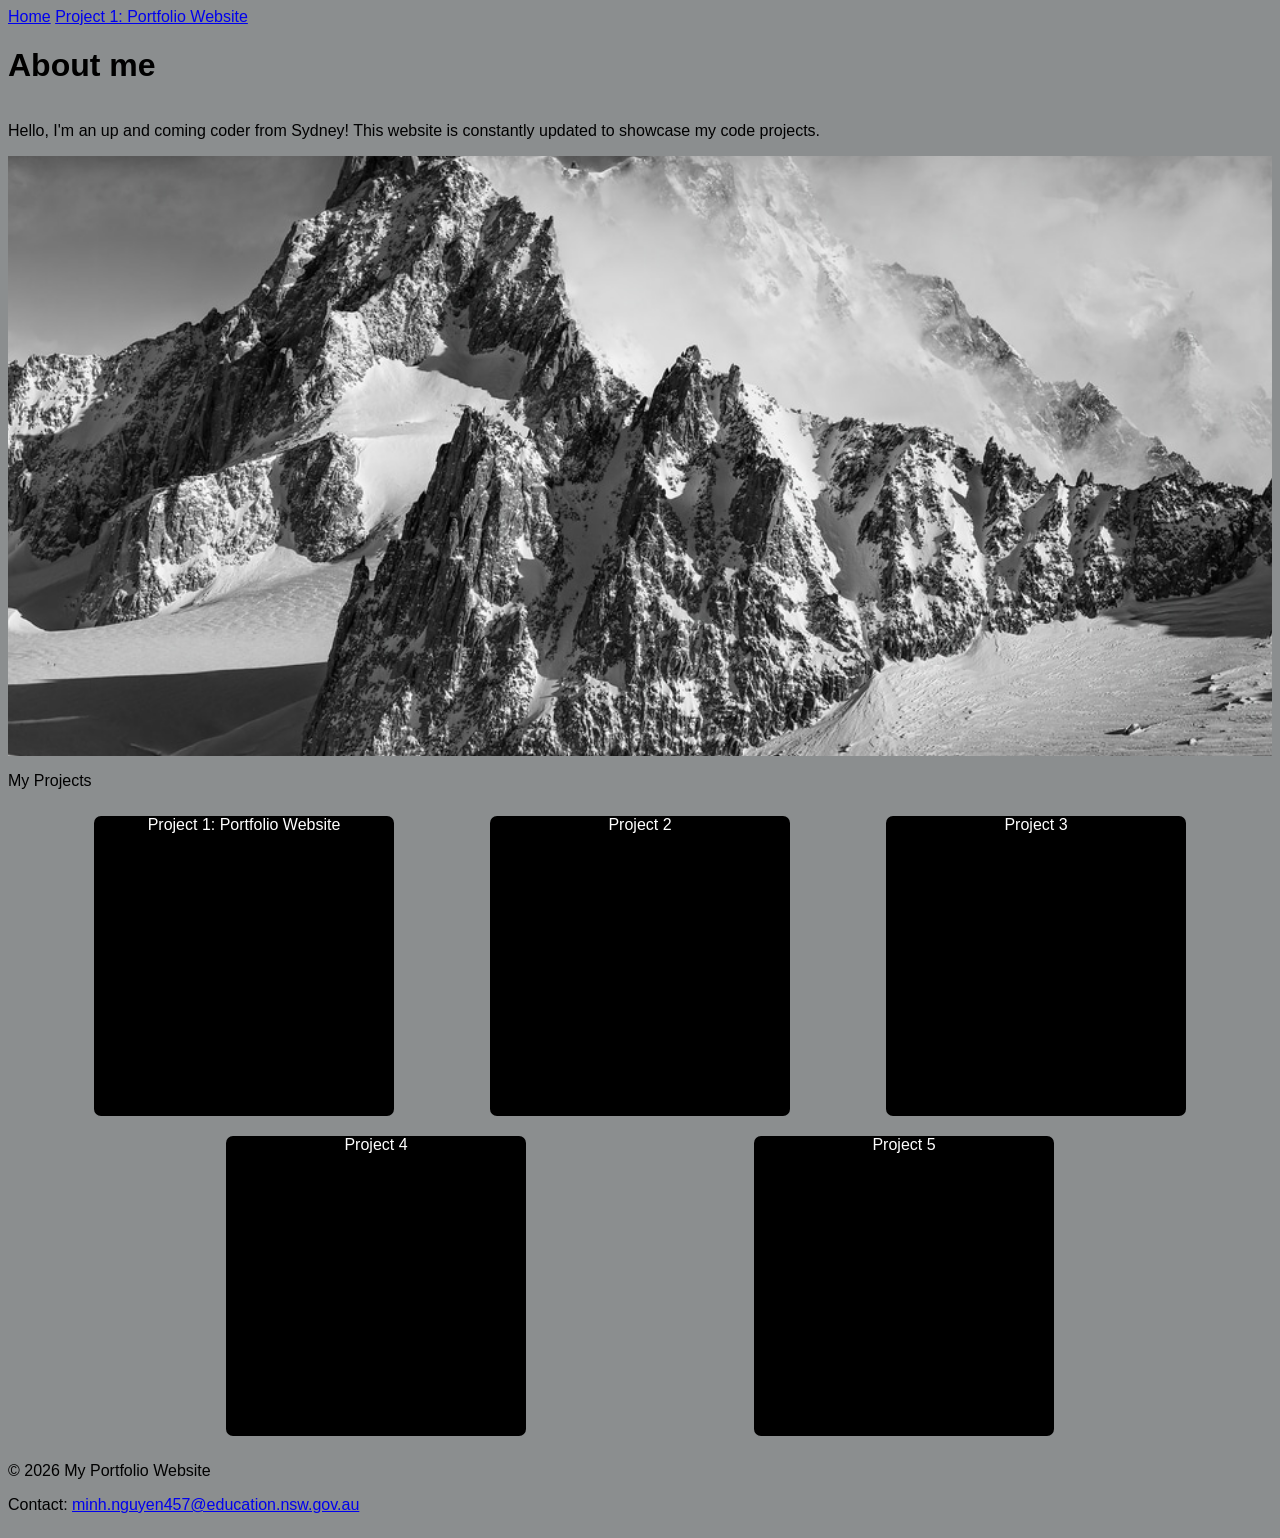
==== index.html @ cdcbe3a1 "buttons fixed" ====
<!DOCTYPE html>
<html lang="en">

<head>
    <meta charset="UTF-8">
    <meta name="viewport" content="width=device-width, initial-scale=1.0">
    <title>Home</title>
    <link rel="stylesheet" href="styles.css">
    <div class="page-layout">
</head>
<nav>
    <a href="#"> Home</a>
    <a href="project-1-website.html"> Project 1: Portfolio Website</a>
</nav>

<body>
    <h1>About me</h1>
    <p>Hello, I'm an up and coming coder from Sydney! This website is constantly updated to showcase my code projects.
    </p>
    <div class="parallax"></div>
    <p> My Projects</p>
    <div class="project-container">
        <a href=" project-1-website.html" button class="button">Project 1: Portfolio Website</a>
        <a button class="button" onclick="alert('Coming Soon!')">Project 2 </a>
        <a button class="button" onclick="alert('Coming Soon!')">Project 3 </a>
        <a button class="button" onclick="alert('Coming Soon!')">Project 4 </a>
        <a button class="button" onclick="alert('Coming Soon!')">Project 5 </a>
    </div>
</body>
<footer>
    <p>&copy; 2026 My Portfolio Website</p>
    <p>Contact: <a href="mailto:minh.nguyen457@education.nsw.gov.au">minh.nguyen457@education.nsw.gov.au</a></p>

</footer>
---- styles.css ----
body {
    background-color: rgb(139, 142, 143);
    font-family: 'Trebuchet MS', 'Lucida Sans Unicode', 'Lucida Grande', 'Lucida Sans', Arial, sans-serif;
}

.staging-chicken {
    display: flex;
    justify-content: space-between;
    flex-direction: row;
    flex-wrap: wrap;

}


.project-container {
    display: flex;
    flex-wrap: wrap;
    flex-direction: row;
    justify-content: space-evenly;
    height: max-content;
}

.button {
    display: flex;
    flex-wrap: wrap;
    flex-direction: row;
    justify-content: space-evenly;
    margin: 10px;
    font-size: 16px;
    border: whitesmoke;
    border-radius: 7px;
    background: #000000;
    color: white;
    cursor: pointer;
    width: 300px;
    height: 300px;
    gap: 15px;
    text-decoration: none;

}

.button:hover {
    transition: 0.2s;
    transform: scale(1.05);
}


.parallax {
    background-image: url(fine-art-alps-photo-m.jpg);
    min-height: 600px;
    background-attachment: fixed;
    background-position: center;
    background-repeat: no-repeat;
    background-size: cover;
}



.page-layout {
    display: flex;
    flex-wrap: wrap;
    flex-direction: column;
    justify-content: space-between;
}
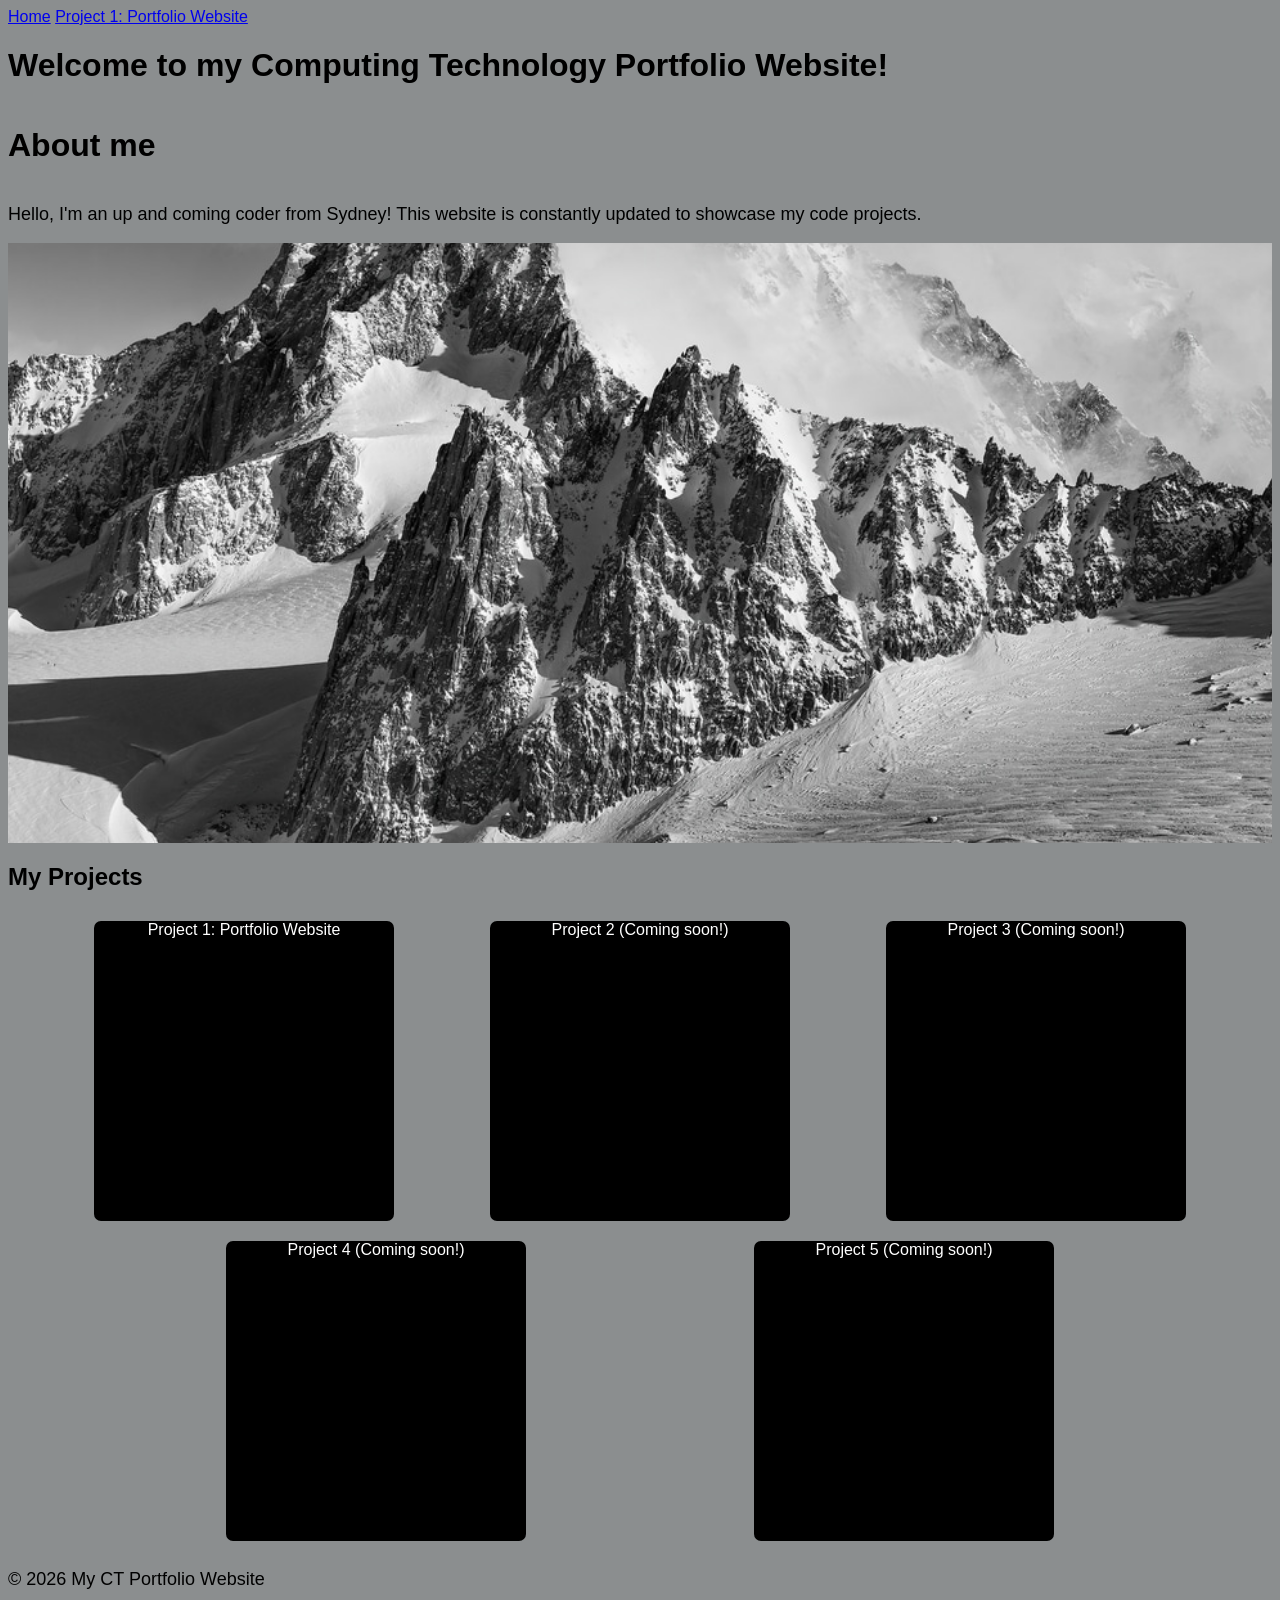
==== commit 59477b6f: "misc" ====
--- a/index.html
+++ b/index.html
@@ -12,23 +12,24 @@
     <a href="#"> Home</a>
     <a href="project-1-website.html"> Project 1: Portfolio Website</a>
 </nav>
+<header>
+    <h1>Welcome to my Computing Technology Portfolio Website!</h1>
+</header>
 
 <body>
     <h1>About me</h1>
     <p>Hello, I'm an up and coming coder from Sydney! This website is constantly updated to showcase my code projects.
     </p>
     <div class="parallax"></div>
-    <p> My Projects</p>
+    <h2> My Projects</h2>
     <div class="project-container">
         <a href=" project-1-website.html" button class="button">Project 1: Portfolio Website</a>
-        <a button class="button" onclick="alert('Coming Soon!')">Project 2 </a>
-        <a button class="button" onclick="alert('Coming Soon!')">Project 3 </a>
-        <a button class="button" onclick="alert('Coming Soon!')">Project 4 </a>
-        <a button class="button" onclick="alert('Coming Soon!')">Project 5 </a>
+        <a button class="button" onclick="alert('Coming Soon!')">Project 2 (Coming soon!)</a>
+        <a button class="button" onclick="alert('Coming Soon!')">Project 3 (Coming soon!)</a>
+        <a button class="button" onclick="alert('Coming Soon!')">Project 4 (Coming soon!)</a>
+        <a button class="button" onclick="alert('Coming Soon!')">Project 5 (Coming soon!)</a>
     </div>
 </body>
 <footer>
-    <p>&copy; 2026 My Portfolio Website</p>
-    <p>Contact: <a href="mailto:minh.nguyen457@education.nsw.gov.au">minh.nguyen457@education.nsw.gov.au</a></p>
-
+    <p>&copy; 2026 My CT Portfolio Website</p>
 </footer>
--- a/styles.css
+++ b/styles.css
@@ -40,8 +40,8 @@
 }
 
 .button:hover {
-    transition: 0.2s;
-    transform: scale(1.05);
+    transition: 0.3s;
+    transform: scale(1.10);
 }
 
 
@@ -61,4 +61,8 @@
     flex-wrap: wrap;
     flex-direction: column;
     justify-content: space-between;
+}
+
+p {
+    font-size: large;
 }
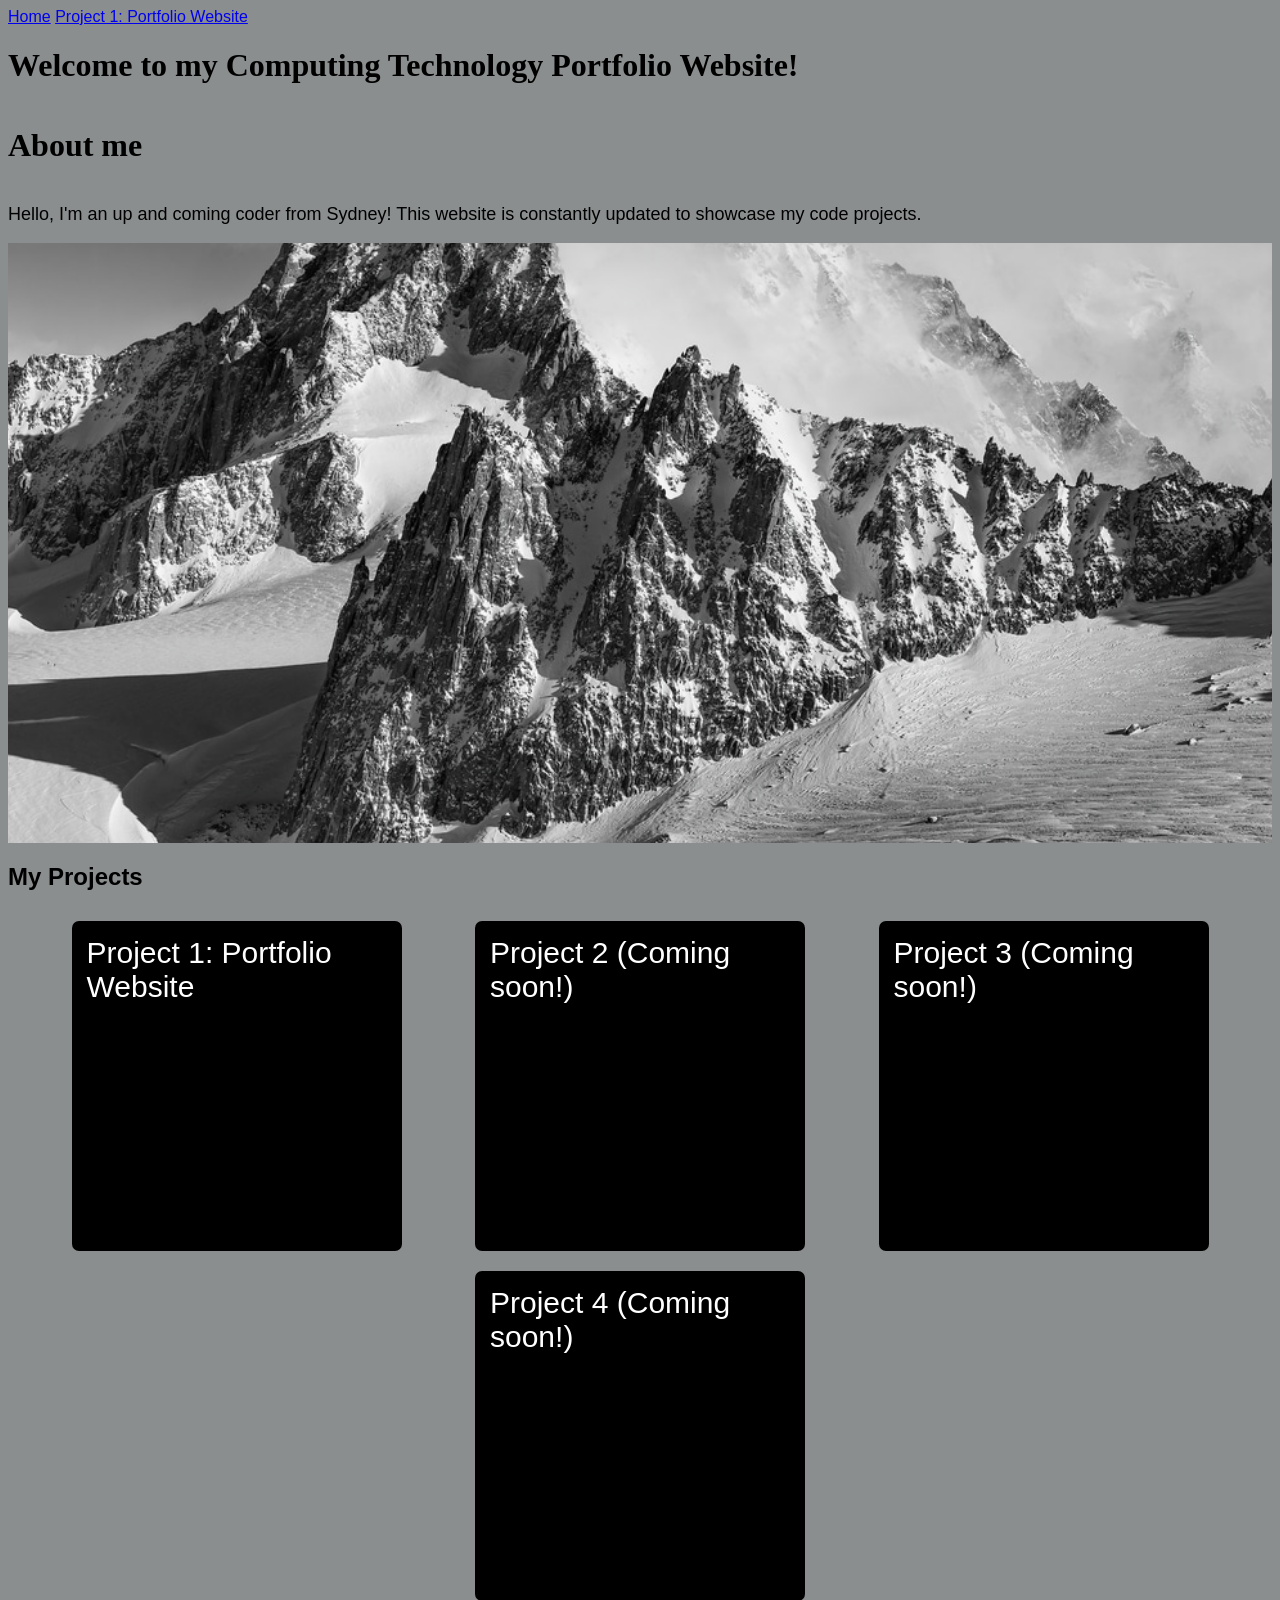
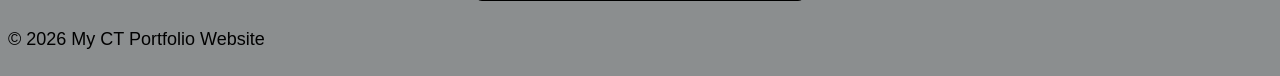
==== commit 5bc16ff6: "finishing touches 1" ====
--- a/index.html
+++ b/index.html
@@ -27,7 +27,7 @@
         <a button class="button" onclick="alert('Coming Soon!')">Project 2 (Coming soon!)</a>
         <a button class="button" onclick="alert('Coming Soon!')">Project 3 (Coming soon!)</a>
         <a button class="button" onclick="alert('Coming Soon!')">Project 4 (Coming soon!)</a>
-        <a button class="button" onclick="alert('Coming Soon!')">Project 5 (Coming soon!)</a>
+
     </div>
 </body>
 <footer>
--- a/styles.css
+++ b/styles.css
@@ -3,14 +3,9 @@
     font-family: 'Trebuchet MS', 'Lucida Sans Unicode', 'Lucida Grande', 'Lucida Sans', Arial, sans-serif;
 }
 
-.staging-chicken {
-    display: flex;
-    justify-content: space-between;
-    flex-direction: row;
-    flex-wrap: wrap;
-
+h1 {
+    font-family: Georgia, 'Times New Roman', Times, serif;
 }
-
 
 .project-container {
     display: flex;
@@ -26,7 +21,7 @@
     flex-direction: row;
     justify-content: space-evenly;
     margin: 10px;
-    font-size: 16px;
+    font-size: 30px;
     border: whitesmoke;
     border-radius: 7px;
     background: #000000;
@@ -36,6 +31,7 @@
     height: 300px;
     gap: 15px;
     text-decoration: none;
+    padding: 15px;
 
 }
 
@@ -65,4 +61,24 @@
 
 p {
     font-size: large;
+}
+
+.container {
+    display: flex;
+    gap: 50px;
+    flex-wrap: wrap;
+}
+
+.item {
+    display: flex;
+    flex-wrap: wrap;
+    width: 2000px;
+    height: 270px;
+    background: rgb(0, 0, 0);
+    font-size: 20px;
+    font-family: 'Trebuchet MS', 'Lucida Sans Unicode', 'Lucida Grande', 'Lucida Sans', Arial, sans-serif;
+    color: aliceblue;
+    border-radius: 7px;
+    padding: 15px;
+
 }
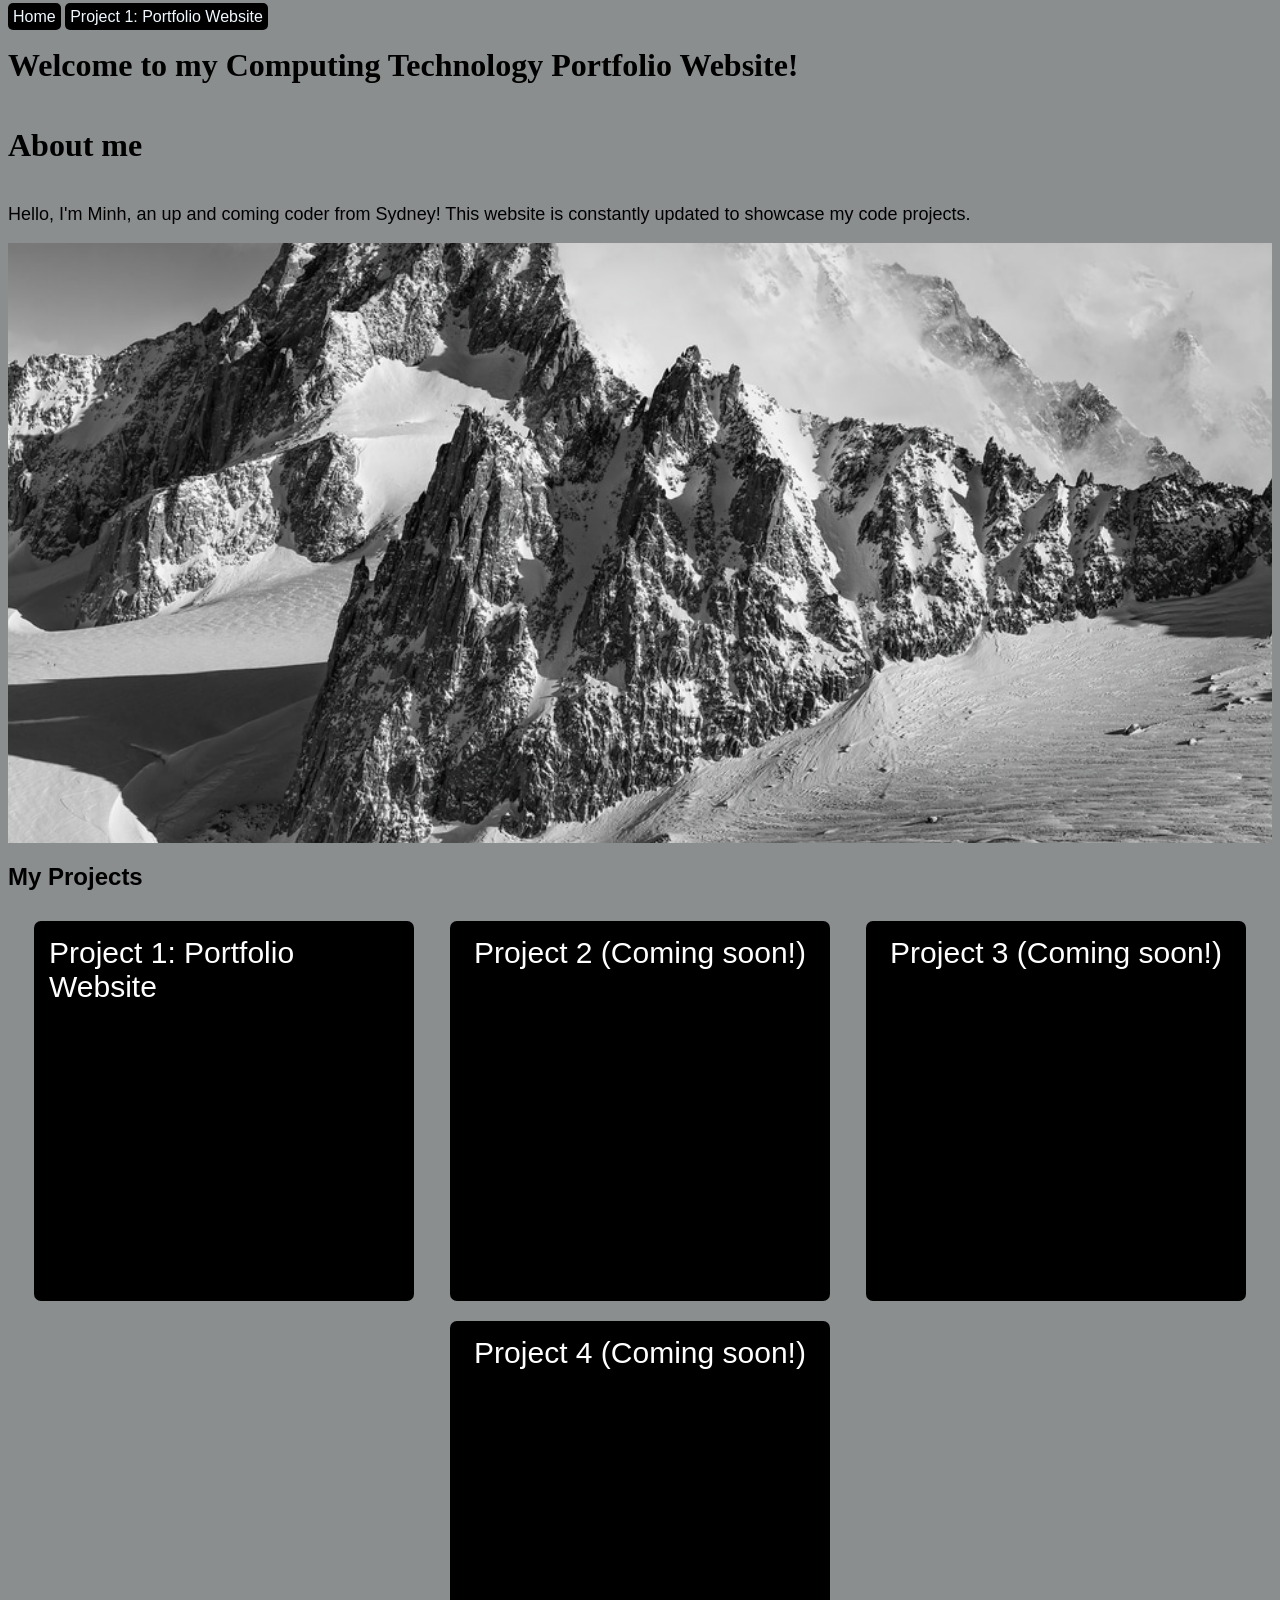
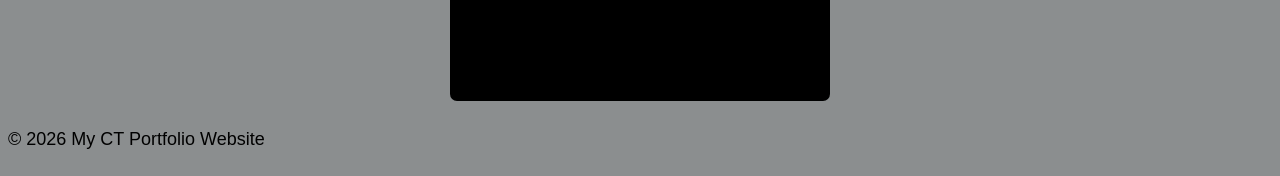
==== commit a4217aa9: "finishing touches 2" ====
--- a/index.html
+++ b/index.html
@@ -18,7 +18,8 @@
 
 <body>
     <h1>About me</h1>
-    <p>Hello, I'm an up and coming coder from Sydney! This website is constantly updated to showcase my code projects.
+    <p>Hello, I'm Minh, an up and coming coder from Sydney! This website is constantly updated to showcase my code
+        projects.
     </p>
     <div class="parallax"></div>
     <h2> My Projects</h2>
--- a/styles.css
+++ b/styles.css
@@ -27,8 +27,8 @@
     background: #000000;
     color: white;
     cursor: pointer;
-    width: 300px;
-    height: 300px;
+    width: 350px;
+    height: 350px;
     gap: 15px;
     text-decoration: none;
     padding: 15px;
@@ -72,13 +72,25 @@
 .item {
     display: flex;
     flex-wrap: wrap;
-    width: 2000px;
-    height: 270px;
+    min-height: 250px;
     background: rgb(0, 0, 0);
     font-size: 20px;
     font-family: 'Trebuchet MS', 'Lucida Sans Unicode', 'Lucida Grande', 'Lucida Sans', Arial, sans-serif;
     color: aliceblue;
     border-radius: 7px;
-    padding: 15px;
+    padding: 10px;
+    margin: 0 auto;
+    justify-content: center;
+    align-items: center;
 
+}
+
+
+
+nav a {
+    padding: 5px;
+    background-color: black;
+    border-radius: 5px;
+    text-decoration: none;
+    color: aliceblue
 }
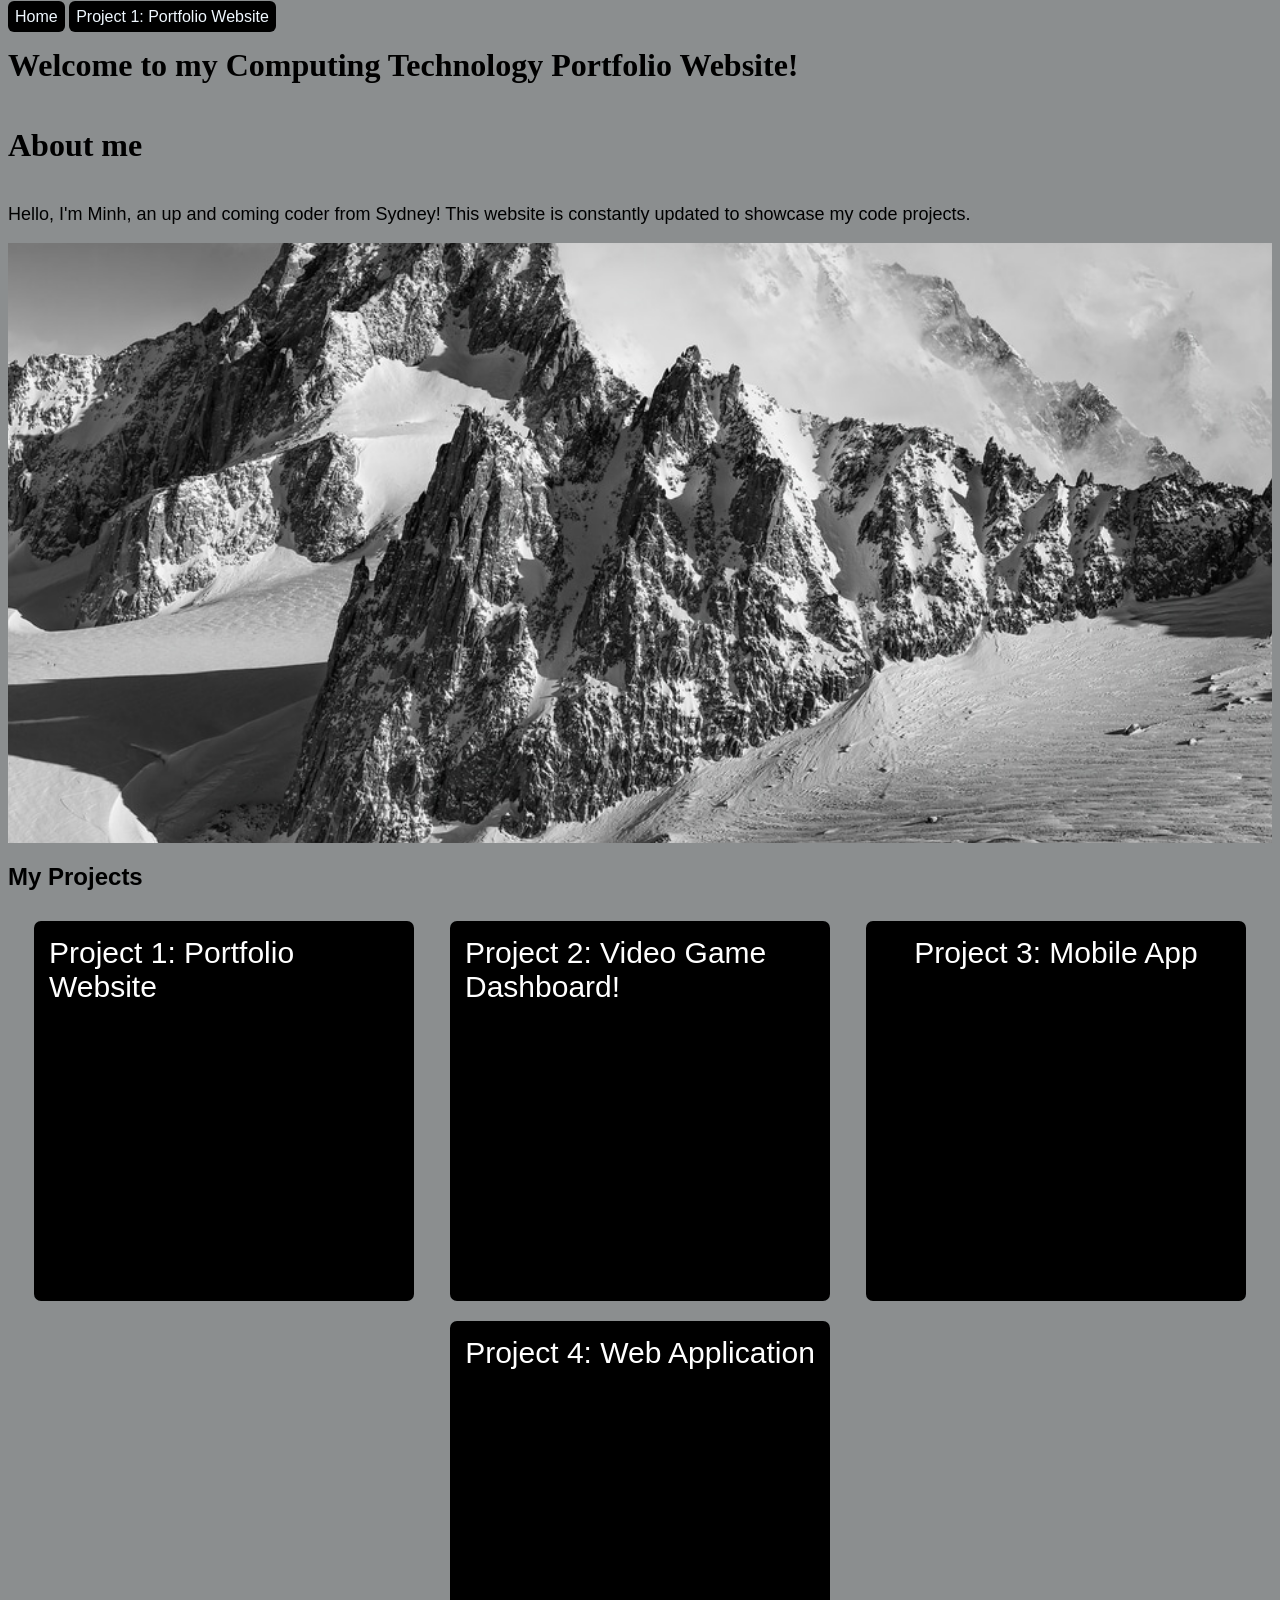
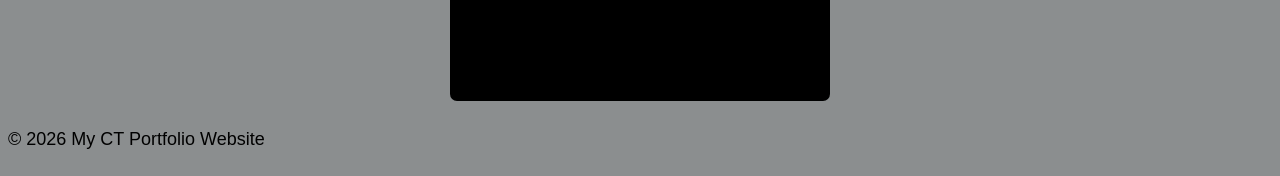
==== commit 8d78a40c: "embed dashboard+new page" ====
--- a/index.html
+++ b/index.html
@@ -25,9 +25,9 @@
     <h2> My Projects</h2>
     <div class="project-container">
         <a href=" project-1-website.html" button class="button">Project 1: Portfolio Website</a>
-        <a button class="button" onclick="alert('Coming Soon!')">Project 2 (Coming soon!)</a>
-        <a button class="button" onclick="alert('Coming Soon!')">Project 3 (Coming soon!)</a>
-        <a button class="button" onclick="alert('Coming Soon!')">Project 4 (Coming soon!)</a>
+        <a href="project-2-dashboard.html" button class="button">Project 2: Video Game Dashboard!</a>
+        <a button class="button" onclick="alert('Coming Soon!')">Project 3: Mobile App</a>
+        <a button class="button" onclick="alert('Coming Soon!')">Project 4: Web Application</a>
 
     </div>
 </body>
--- a/styles.css
+++ b/styles.css
@@ -88,9 +88,9 @@
 
 
 nav a {
-    padding: 5px;
+    padding: 7px;
     background-color: black;
-    border-radius: 5px;
+    border-radius: 6px;
     text-decoration: none;
     color: aliceblue
 }
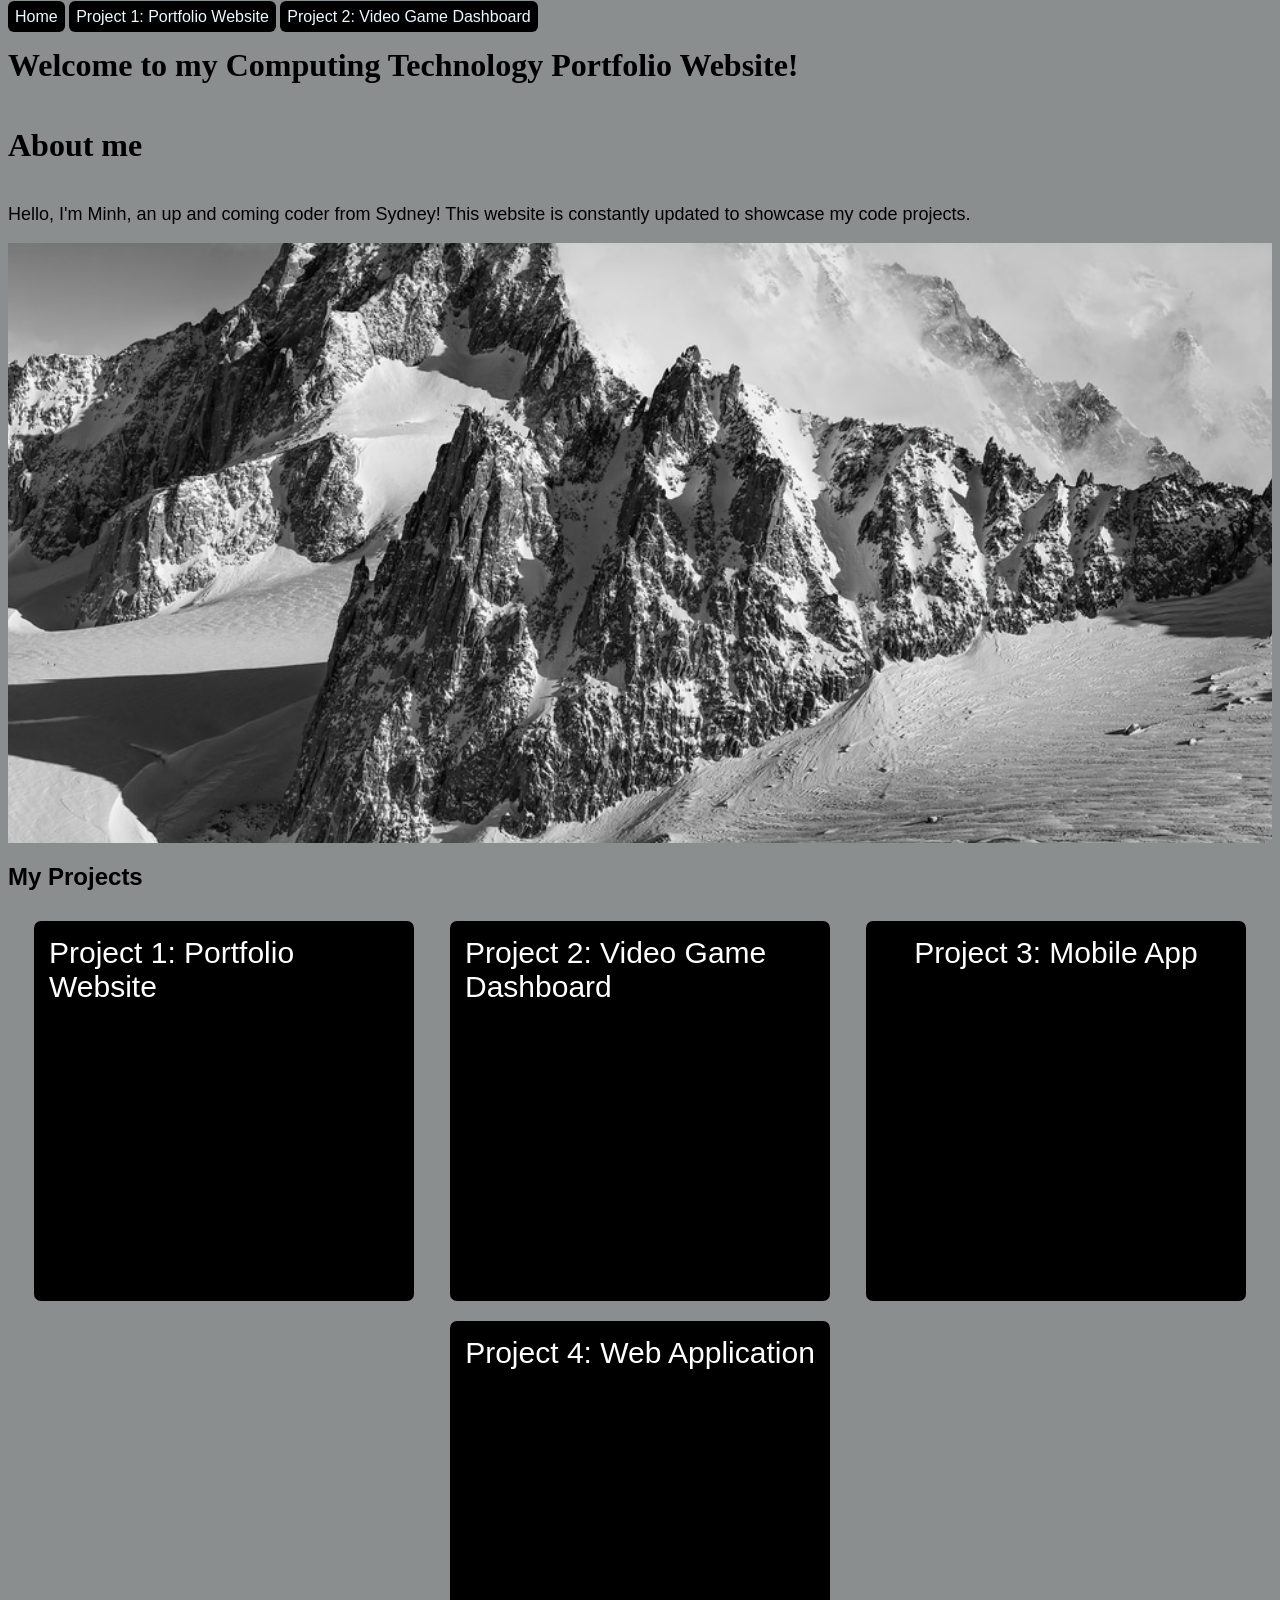
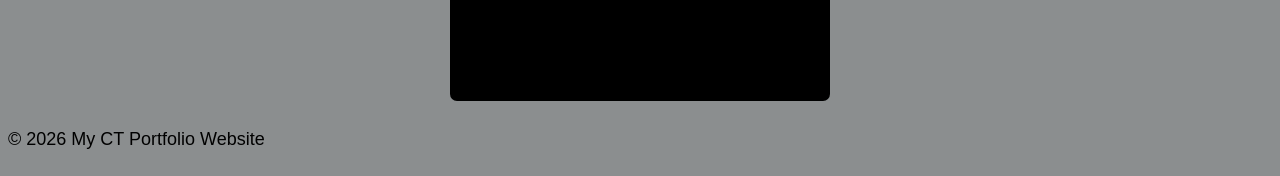
==== commit df3c9dbc: "more updates" ====
--- a/index.html
+++ b/index.html
@@ -11,6 +11,7 @@
 <nav>
     <a href="#"> Home</a>
     <a href="project-1-website.html"> Project 1: Portfolio Website</a>
+    <a href="project-2-dashboard.html"> Project 2: Video Game Dashboard</a>
 </nav>
 <header>
     <h1>Welcome to my Computing Technology Portfolio Website!</h1>
@@ -25,7 +26,7 @@
     <h2> My Projects</h2>
     <div class="project-container">
         <a href=" project-1-website.html" button class="button">Project 1: Portfolio Website</a>
-        <a href="project-2-dashboard.html" button class="button">Project 2: Video Game Dashboard!</a>
+        <a href="project-2-dashboard.html" button class="button">Project 2: Video Game Dashboard</a>
         <a button class="button" onclick="alert('Coming Soon!')">Project 3: Mobile App</a>
         <a button class="button" onclick="alert('Coming Soon!')">Project 4: Web Application</a>
 
--- a/styles.css
+++ b/styles.css
@@ -93,4 +93,12 @@
     border-radius: 6px;
     text-decoration: none;
     color: aliceblue
+}
+
+iframe {
+    display: flex;
+    flex-wrap: wrap;
+    min-height: 1000px;
+    min-width: 2500px;
+    border: none;
 }
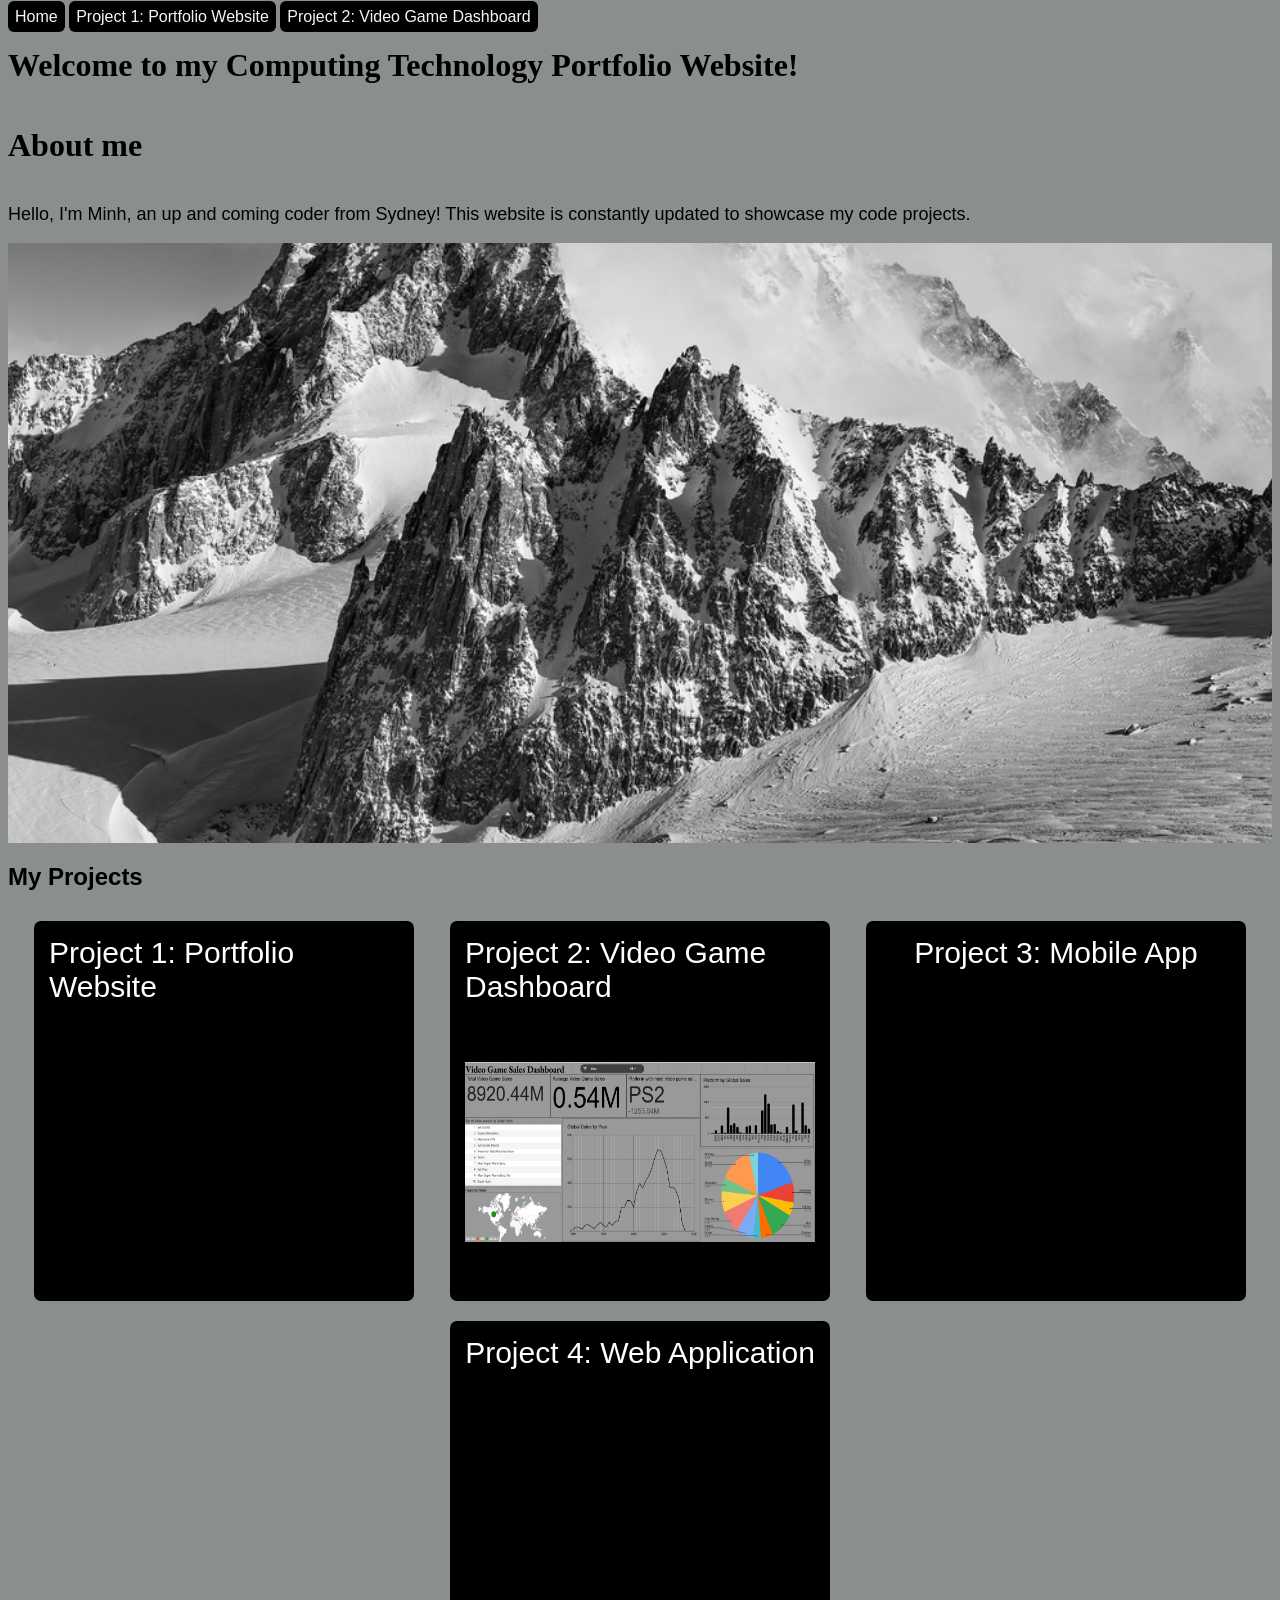
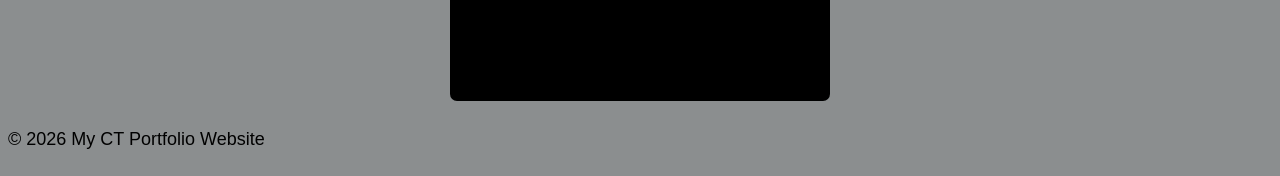
==== commit 0e3f453d: "href fixed" ====
--- a/index.html
+++ b/index.html
@@ -26,7 +26,8 @@
     <h2> My Projects</h2>
     <div class="project-container">
         <a href=" project-1-website.html" button class="button">Project 1: Portfolio Website</a>
-        <a href="project-2-dashboard.html" button class="button">Project 2: Video Game Dashboard</a>
+        <a href="project-2-dashboard.html" button class="button">Project 2: Video Game Dashboard<img
+                src="Screenshot 2026-06-26 115659.png" width="350" height="180"></a>
         <a button class="button" onclick="alert('Coming Soon!')">Project 3: Mobile App</a>
         <a button class="button" onclick="alert('Coming Soon!')">Project 4: Web Application</a>
 
--- a/styles.css
+++ b/styles.css
@@ -88,17 +88,24 @@
 
 
 nav a {
+    flex-direction: row;
     padding: 7px;
     background-color: black;
     border-radius: 6px;
     text-decoration: none;
-    color: aliceblue
+    color: aliceblue;
+    gap: 10px;
 }
 
 iframe {
     display: flex;
     flex-wrap: wrap;
-    min-height: 1000px;
-    min-width: 2500px;
+    min-height: 800px;
+    min-width: 17000px;
     border: none;
+}
+
+nav a:hover {
+    transition: 0.3s;
+    transform: scale(1.10);
 }
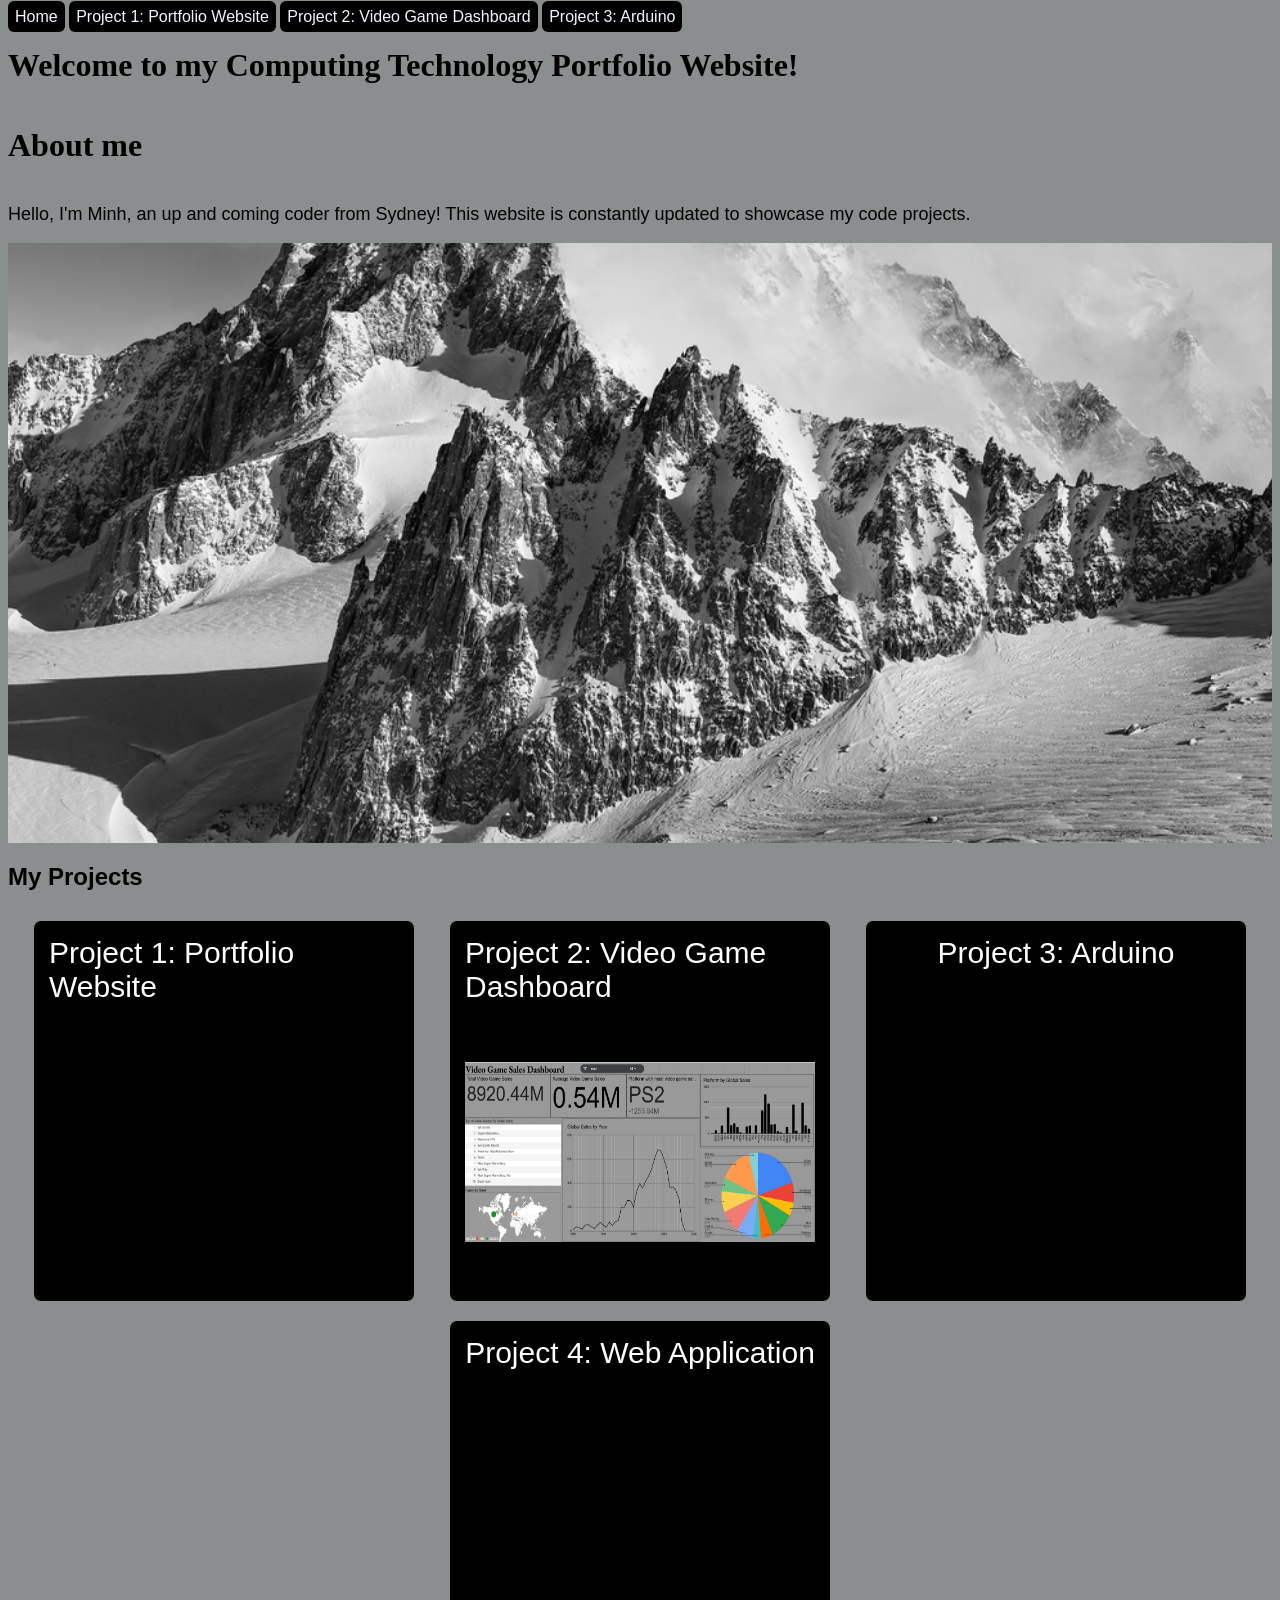
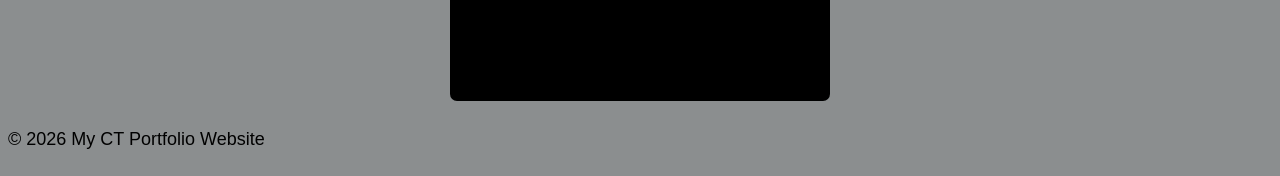
==== commit c61c7b0b: "Update index.html arduino added" ====
--- a/index.html
+++ b/index.html
@@ -12,6 +12,7 @@
     <a href="#"> Home</a>
     <a href="project-1-website.html"> Project 1: Portfolio Website</a>
     <a href="project-2-dashboard.html"> Project 2: Video Game Dashboard</a>
+    <a href="project-3-arduino.html"> Project 3: Arduino</a>
 </nav>
 <header>
     <h1>Welcome to my Computing Technology Portfolio Website!</h1>
@@ -28,9 +29,8 @@
         <a href=" project-1-website.html" button class="button">Project 1: Portfolio Website</a>
         <a href="project-2-dashboard.html" button class="button">Project 2: Video Game Dashboard<img
                 src="Screenshot 2026-06-26 115659.png" width="350" height="180"></a>
-        <a button class="button" onclick="alert('Coming Soon!')">Project 3: Mobile App</a>
-        <a button class="button" onclick="alert('Coming Soon!')">Project 4: Web Application</a>
-
+        <a href="project-3-arduino.html" button class="button">Project 3: Arduino</a>
+        <a href="project-4-webapp.html" button class="button">Project 4: Web Application</a>
     </div>
 </body>
 <footer>
